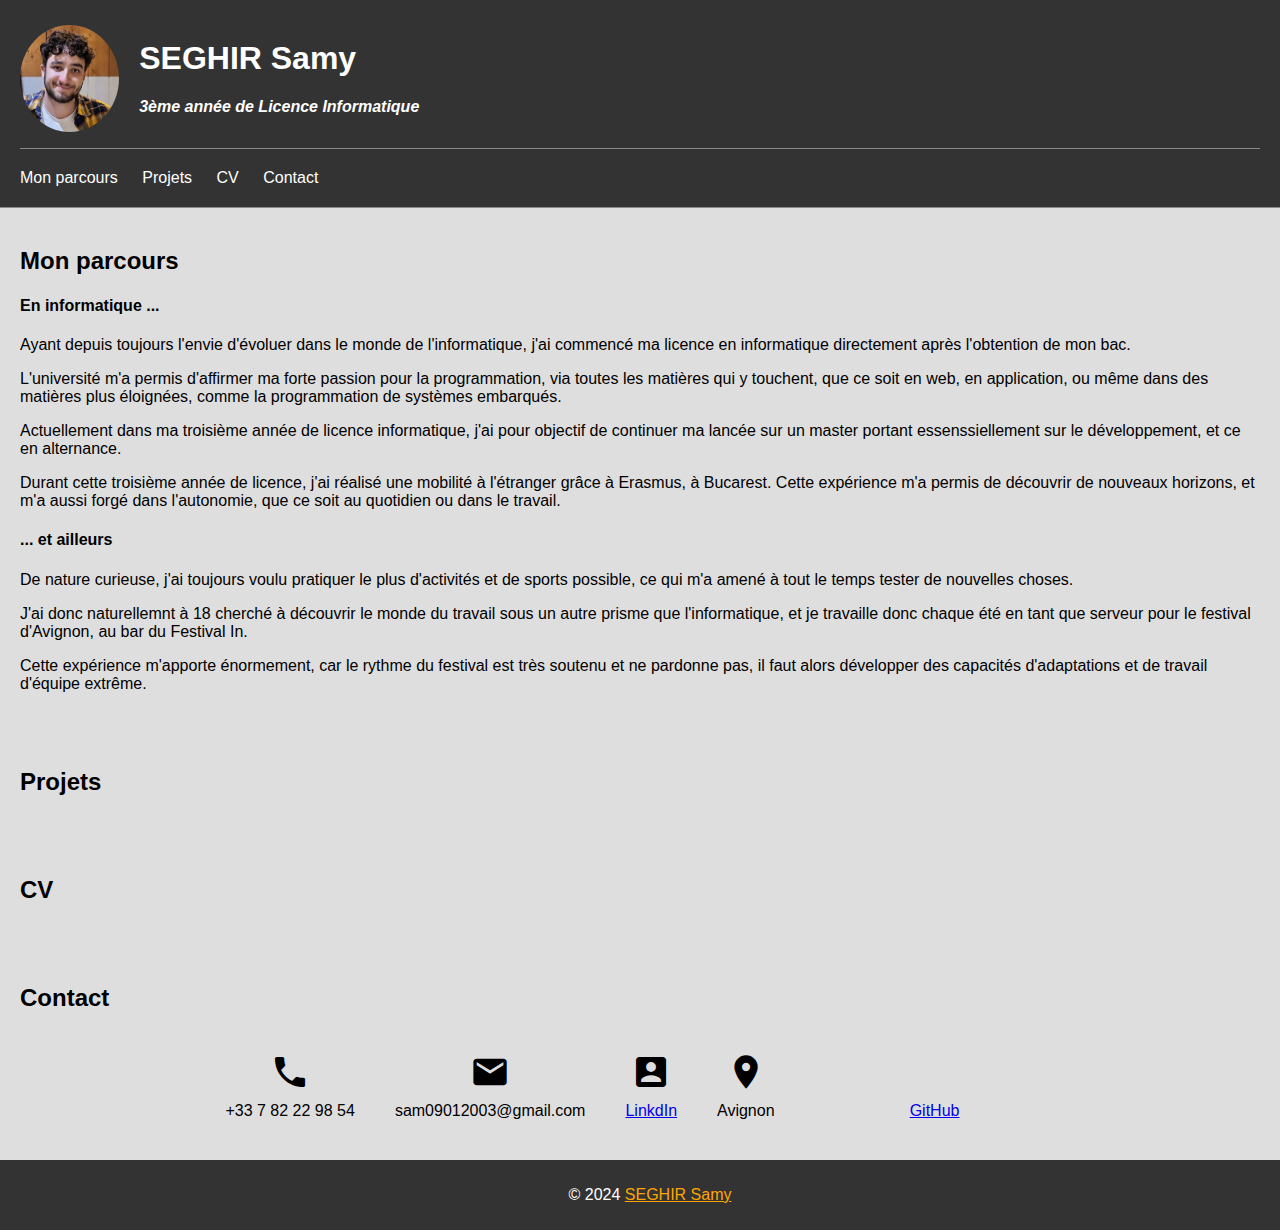
==== index.html @ d0577192 "first_commit" ====
<!DOCTYPE html>
<html lang="fr">
<head>
    <meta charset="UTF-8">
    <meta name="viewport" content="width=device-width, initial-scale=1.0">
    <title>SEGHIR Samy - Développeur Informatique</title>
    <link rel="stylesheet" href="style.css">
    <link rel="stylesheet" href="https://fonts.googleapis.com/icon?family=Material+Icons">
</head>
<body>
    <header>
        <div class="header-content">
            <img src="ma_photo.jpg" alt="Votre Photo" width="8%">
            <div class="header-text">
                <h1>SEGHIR Samy</h1>
                <h4><i>3ème année de Licence Informatique</i></h4>
            </div>
        </div>
        <nav>
            <ul>
                <li><a href="#about">Mon parcours</a></li>
                <li><a href="#projects">Projets</a></li>
                <li><a href="#cv">CV</a></li>
                <li><a href="#contact">Contact</a></li>
            </ul>
        </nav>
    </header>
    

    <section id="about">
        <h2>Mon parcours</h2>
        <div>
            <h4>En informatique ...</h4>
            <p>Ayant depuis toujours l'envie d'évoluer dans le monde de l'informatique, j'ai commencé ma licence  en informatique directement après l'obtention de mon bac.</p>
            <p>L'université m'a permis d'affirmer ma forte passion pour la programmation, via toutes les matières qui y touchent, que ce soit en web, en application, ou même dans des matières plus éloignées, comme la programmation de systèmes embarqués.</p>
            <p>Actuellement dans ma troisième année de licence informatique, j'ai pour objectif de continuer ma lancée sur un master portant essenssiellement sur le développement, et ce en alternance.</p>
            <p>Durant cette troisième année de licence, j'ai réalisé une mobilité à l'étranger grâce à Erasmus, à Bucarest. Cette expérience m'a permis de découvrir de nouveaux horizons, et m'a aussi forgé dans l'autonomie, que ce soit au quotidien ou dans le travail.</p>
            <h4>... et ailleurs</h4>
            <p>De nature curieuse, j'ai toujours voulu pratiquer le plus d'activités et de sports possible, ce qui m'a amené à tout le temps tester de nouvelles choses.</p>
            <p>J'ai donc naturellemnt à 18 cherché à découvrir le monde du travail sous un autre prisme que l'informatique, et je travaille donc chaque été en tant que serveur pour le festival d'Avignon, au bar du Festival In.</p>
            <p>Cette expérience m'apporte énormement, car le rythme du festival est très soutenu et ne pardonne pas, il faut alors développer des capacités d'adaptations et de travail d'équipe extrême.</p>
        </div>
    </section>
    

    <section id="projects">
        <h2>Projets</h2>
        <!-- Ajoutez ici une liste de vos projets avec des descriptions -->
    </section>

    <section id="cv">
        <h2>CV</h2>
        <!-- Ajoutez ici un lien vers votre CV en format PDF -->
    </section>

    <section id="contact">
        <h2>Contact</h2>
        <div class="contact-info">
            <div class="contact-item">
                <i class="material-icons">phone</i>
                <p>+33 7 82 22 98 54</p>
            </div>
            <div class="contact-item">
                <i class="material-icons">email</i>
                <p>sam09012003@gmail.com</p>
            </div>
            <div class="contact-item">
                <i class="material-icons">account_box</i>
                <p><a href="https://fr.linkedin.com/in/samy-seghir-56b181211?trk=people-guest_people_search-card&original_referer=https%3A%2F%2Fwww.linkedin.com%2F" target="_blank">LinkdIn</a></p>
            </div>
            <div class="contact-item">
                <i class="material-icons">location_on</i>
                <p>Avignon</p>
            </div>
            <div class="contact-item">
                <i class="material-icons">github</i>
                <p><a href="https://github.com/SEGHIRSamy" target="_blank">GitHub</a></p>
            </div>
        </div>
    </section>

    <footer>
        <p>&copy; 2024 <a href="https://github.com/SEGHIRSamy">SEGHIR Samy</a></p>
    </footer>
</body>
</html>
---- style.css ----
/* styles.css */

body {
    font-family: Arial, sans-serif;
    margin: 0;
    padding: 0;
    background-color: #dfdede; /* Légère teinte grise */

}

/* styles.css */

header {
    background-color: #333;
    color: #fff;
    padding: 20px;
    border-bottom: 1px solid #888; /* Bordure inférieure grise */
}

.header-content img {
    border-radius: 50%; /* Cela rendra les bords de l'image circulaires */
}

.header-content {
    display: flex;
    align-items: center;
    margin-bottom: 10px; /* Ajout de la marge en bas */
}

nav {
    margin-top: 10px; /* Ajout de la marge en haut du menu */
    border-top: 1px solid #888; /* Bordure supérieure grise */
    padding-top: 10px; /
}

.header-text {
    margin-left: 20px;
}

nav ul {
    list-style-type: none;
    margin: 10px 0 0;
    padding: 0;
}

nav ul li {
    display: inline;
    margin-right: 20px;
}

nav ul li a {
    color: #fff;
    text-decoration: none;
}

nav ul li a:hover {
    text-decoration: underline;
}


header h1 {
    margin: 20px 0 10px;
}



nav ul {
    list-style-type: none;
    margin: 10px 0 0;
    padding: 0;
}

nav ul li {
    display: inline;
    margin-right: 20px;
}

nav ul li a {
    color: #fff;
    text-decoration: none;
}

nav ul li a:hover {
    text-decoration: underline;
}

section {
    padding: 20px;
}

footer {
    background-color: #333;
    color: #fff;
    text-align: center;
    padding: 10px;
    position: relative;
    bottom: 0;
    width: 100%;
}

footer a {
    color: #ffa500;
}

.contact-info {
    display: flex;
    flex-wrap: wrap;
    justify-content: center;
}

.contact-item {
    margin: 20px;
    text-align: center;
}

.contact-item i {
    font-size: 40px; 
    margin-bottom: 10px;
}

.contact-item p {
    margin: 0;
}
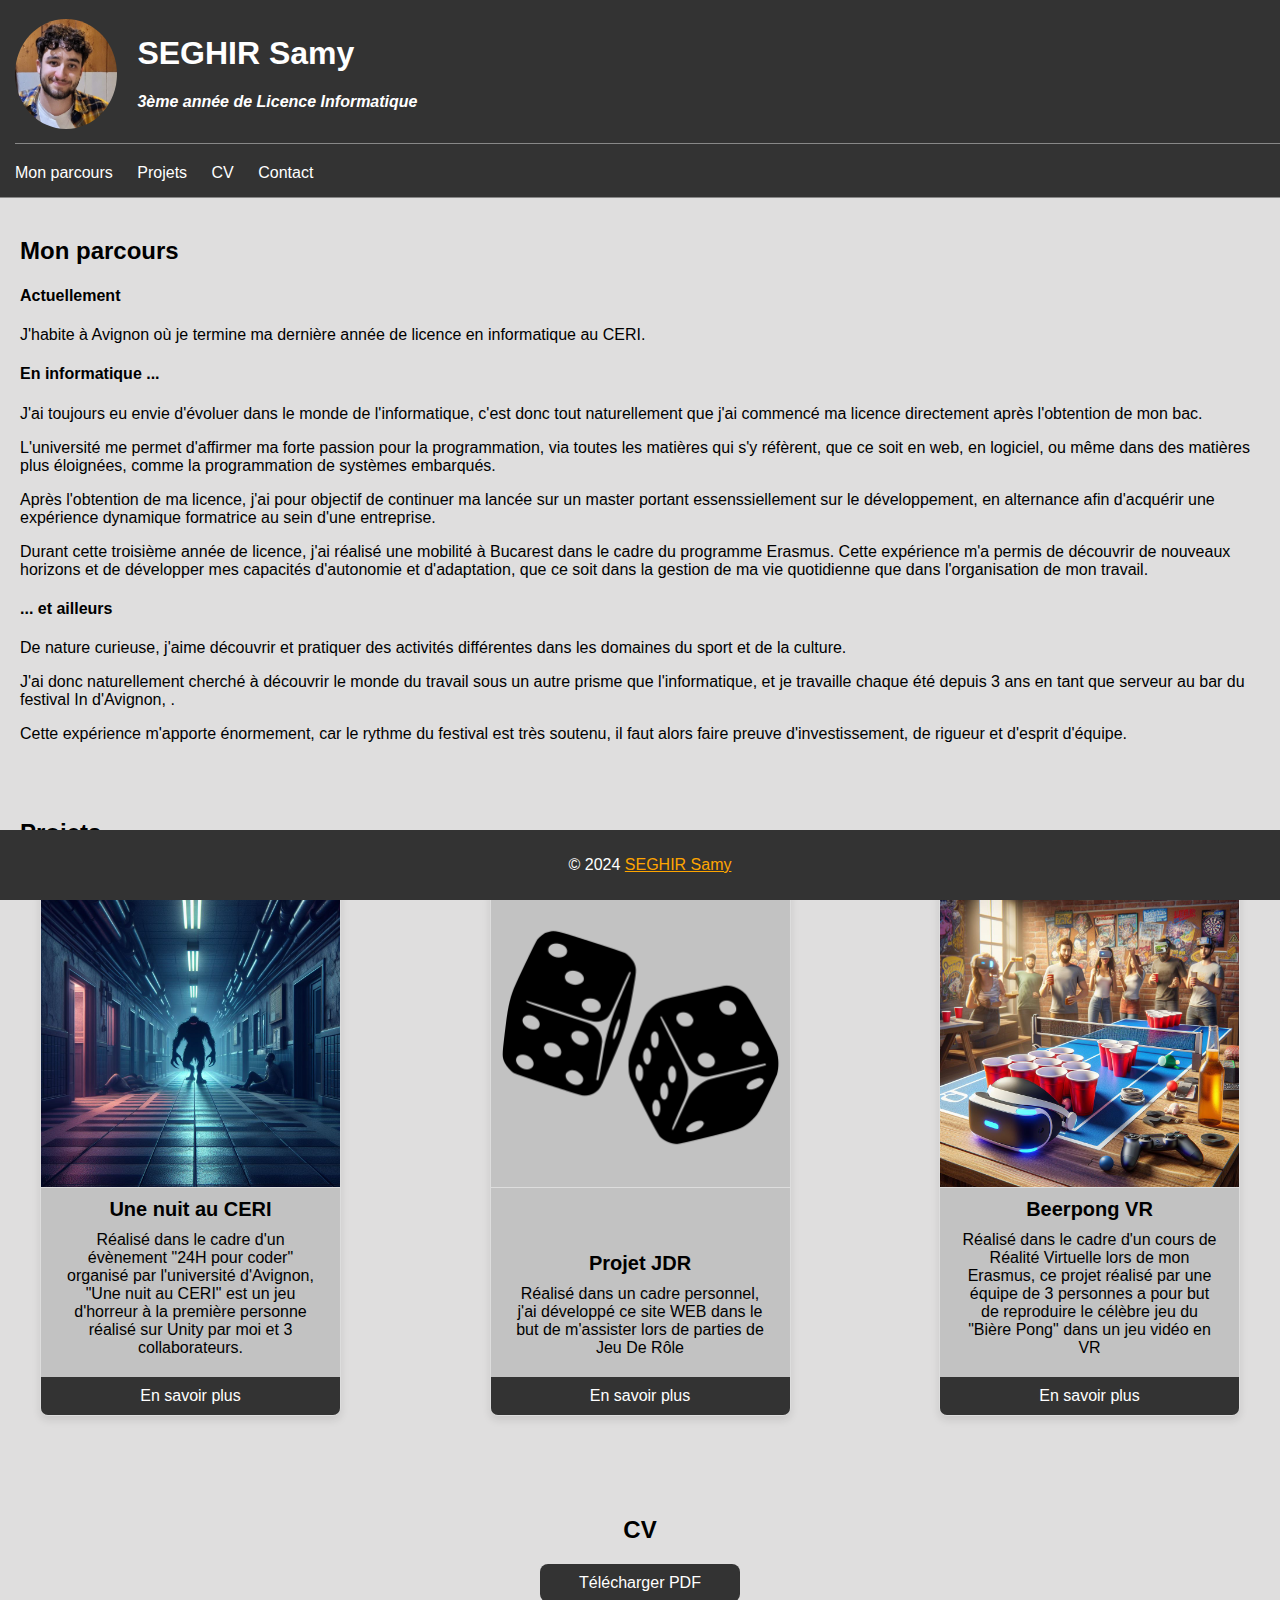
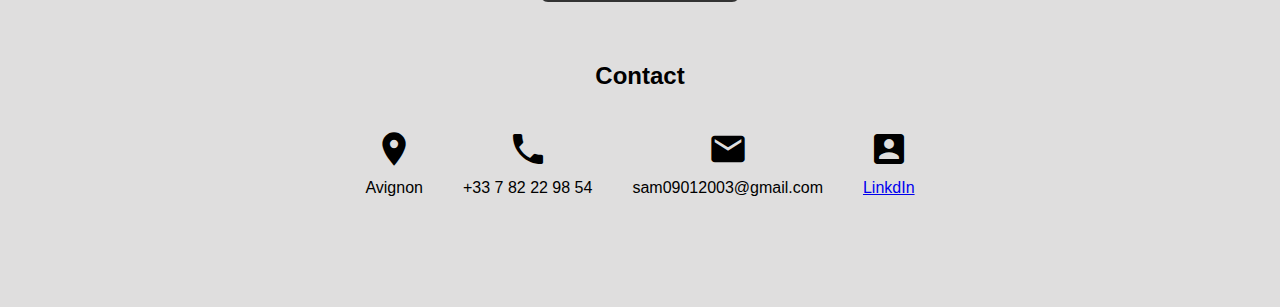
==== commit 6485224b: "Add files via upload" ====
--- a/index.html
+++ b/index.html
@@ -3,14 +3,14 @@
 <head>
     <meta charset="UTF-8">
     <meta name="viewport" content="width=device-width, initial-scale=1.0">
-    <title>SEGHIR Samy - Développeur Informatique</title>
+    <title>Samy Portfolio</title>
     <link rel="stylesheet" href="style.css">
     <link rel="stylesheet" href="https://fonts.googleapis.com/icon?family=Material+Icons">
 </head>
 <body>
     <header>
         <div class="header-content">
-            <img src="ma_photo.jpg" alt="Votre Photo" width="8%">
+            <img src="ressource/ma_photo.jpg" alt="Votre Photo" width="8%">
             <div class="header-text">
                 <h1>SEGHIR Samy</h1>
                 <h4><i>3ème année de Licence Informatique</i></h4>
@@ -25,37 +25,66 @@
             </ul>
         </nav>
     </header>
-    
 
     <section id="about">
         <h2>Mon parcours</h2>
         <div>
-            <h4>En informatique ...</h4>
-            <p>Ayant depuis toujours l'envie d'évoluer dans le monde de l'informatique, j'ai commencé ma licence  en informatique directement après l'obtention de mon bac.</p>
-            <p>L'université m'a permis d'affirmer ma forte passion pour la programmation, via toutes les matières qui y touchent, que ce soit en web, en application, ou même dans des matières plus éloignées, comme la programmation de systèmes embarqués.</p>
-            <p>Actuellement dans ma troisième année de licence informatique, j'ai pour objectif de continuer ma lancée sur un master portant essenssiellement sur le développement, et ce en alternance.</p>
-            <p>Durant cette troisième année de licence, j'ai réalisé une mobilité à l'étranger grâce à Erasmus, à Bucarest. Cette expérience m'a permis de découvrir de nouveaux horizons, et m'a aussi forgé dans l'autonomie, que ce soit au quotidien ou dans le travail.</p>
-            <h4>... et ailleurs</h4>
-            <p>De nature curieuse, j'ai toujours voulu pratiquer le plus d'activités et de sports possible, ce qui m'a amené à tout le temps tester de nouvelles choses.</p>
-            <p>J'ai donc naturellemnt à 18 cherché à découvrir le monde du travail sous un autre prisme que l'informatique, et je travaille donc chaque été en tant que serveur pour le festival d'Avignon, au bar du Festival In.</p>
-            <p>Cette expérience m'apporte énormement, car le rythme du festival est très soutenu et ne pardonne pas, il faut alors développer des capacités d'adaptations et de travail d'équipe extrême.</p>
+            <div>
+                <h4>Actuellement</h4>
+                <p>J'habite à Avignon où je termine ma dernière année de licence en informatique au CERI.</p>
+            </div>
+            <div>
+                <h4>En informatique ...</h4>
+                <p>J'ai toujours eu envie d'évoluer dans le monde de l'informatique, c'est donc tout naturellement que j'ai commencé ma licence directement après l'obtention de mon bac.</p>
+                <p>L'université me permet d'affirmer ma forte passion pour la programmation, via toutes les matières qui s'y réfèrent, que ce soit en web, en logiciel, ou même dans des matières plus éloignées, comme la programmation de systèmes embarqués.</p>
+                <p>Après l'obtention de ma licence, j'ai pour objectif de continuer ma lancée sur un master portant essenssiellement sur le développement, en alternance afin d'acquérir une expérience dynamique formatrice au sein d'une entreprise.</p>
+                <p>Durant cette troisième année de licence, j'ai réalisé une mobilité à Bucarest dans le cadre du programme Erasmus. Cette expérience m'a permis de découvrir de nouveaux horizons et de développer mes capacités d'autonomie et d'adaptation, que ce soit dans la gestion de ma vie quotidienne que dans  l'organisation de mon travail.</p>
+            </div>
+            <div>
+                <h4>... et ailleurs</h4>
+                <p>De nature curieuse, j'aime découvrir et pratiquer des activités différentes dans les domaines du sport et de la culture.</p>
+                <p>J'ai donc naturellement cherché à découvrir le monde du travail sous un autre prisme que l'informatique, et je travaille chaque été depuis 3 ans en tant que serveur au bar du festival In d'Avignon, .</p>
+                <p>Cette expérience m'apporte énormement, car le rythme du festival est très soutenu, il faut alors faire preuve d'investissement, de rigueur et d'esprit d'équipe.</p>
+            </div>                 
+        </div>
+    </section>
+
+    <section id="projects">
+        <h2>Projets</h2>
+        <div class="projects-container">
+            <div class="project">
+                <img src="ressource/projet24h/cover.png" alt="24h">
+                <h3>Une nuit au CERI</h3>              
+                <p>Réalisé dans le cadre d'un évènement "24H pour coder" organisé par l'université d'Avignon, "Une nuit au CERI" est un jeu d'horreur à la première personne réalisé sur Unity par moi et 3 collaborateurs.</p>
+                <a href="projet24h.html">En savoir plus</a>
+            </div>
+            <div class="project">
+                <img src="ressource/projetJDR/coverJDR.png" alt="ProjetJDR">
+                <h3>Projet JDR</h3>              
+                <p>Réalisé dans un cadre personnel, j'ai développé ce site WEB dans le but de m'assister lors de parties de Jeu De Rôle</p>
+                <a href="ProjetJDR.html">En savoir plus</a>
+            </div>
+            <div class="project">
+                <img src="ressource/coverBeerpong.jfif" alt="BeerpongVR">
+                <h3>Beerpong VR</h3>
+                <p>Réalisé dans le cadre d'un cours de Réalité Virtuelle lors de mon Erasmus, ce projet réalisé par une équipe de 3 personnes a pour but de reproduire le célèbre jeu du "Bière Pong" dans un jeu vidéo en VR</p>
+                <a href="projetBeerpong.html">En savoir plus</a>
+            </div>
         </div>
     </section>
     
-
-    <section id="projects">
-        <h2>Projets</h2>
-        <!-- Ajoutez ici une liste de vos projets avec des descriptions -->
-    </section>
-
     <section id="cv">
         <h2>CV</h2>
-        <!-- Ajoutez ici un lien vers votre CV en format PDF -->
+        <button class="download-button"><a href="ressource/cv.pdf" download>Télécharger PDF</a></button>
     </section>
 
     <section id="contact">
         <h2>Contact</h2>
         <div class="contact-info">
+            <div class="contact-item">
+                <i class="material-icons">location_on</i>
+                <p>Avignon</p>
+            </div>
             <div class="contact-item">
                 <i class="material-icons">phone</i>
                 <p>+33 7 82 22 98 54</p>
@@ -68,14 +97,6 @@
                 <i class="material-icons">account_box</i>
                 <p><a href="https://fr.linkedin.com/in/samy-seghir-56b181211?trk=people-guest_people_search-card&original_referer=https%3A%2F%2Fwww.linkedin.com%2F" target="_blank">LinkdIn</a></p>
             </div>
-            <div class="contact-item">
-                <i class="material-icons">location_on</i>
-                <p>Avignon</p>
-            </div>
-            <div class="contact-item">
-                <i class="material-icons">github</i>
-                <p><a href="https://github.com/SEGHIRSamy" target="_blank">GitHub</a></p>
-            </div>
         </div>
     </section>
 
--- a/style.css
+++ b/style.css
@@ -1,124 +1,237 @@
-/* styles.css */
+header {
+    background-color: #333;
+    color: #fff;
+    padding: 15px;
+    border-bottom: 1px solid #888;
+    position: relative;
+    top: 0;
+    min-height: 50px;
+    width: 100%;
+    z-index: 1000;
+}
+
+header h1 {
+    margin: 20px 0 10px;
+}
+
+.header-content img {
+    border-radius: 50%;
+}
+
+.header-content {
+    display: flex;
+    align-items: center;
+    margin-bottom: 10px;
+}
+
+.header-text {
+    margin-left: 20px;
+}
+
+nav {
+    margin-top: 10px;
+    border-top: 1px solid #888;
+    padding-top: 10px; /
+}
+
+nav ul {
+    list-style-type: none;
+    margin: 10px 0 0;
+    padding: 0;
+}
+
+nav ul li {
+    display: inline;
+    margin-right: 20px;
+}
+
+nav ul li a {
+    color: #fff;
+    text-decoration: none;
+}
+
+nav ul li a:hover {
+    text-decoration: underline;
+}
+
 
 body {
     font-family: Arial, sans-serif;
     margin: 0;
     padding: 0;
-    background-color: #dfdede; /* Légère teinte grise */
-
-}
-
-/* styles.css */
-
-header {
-    background-color: #333;
-    color: #fff;
-    padding: 20px;
-    border-bottom: 1px solid #888; /* Bordure inférieure grise */
-}
-
-.header-content img {
-    border-radius: 50%; /* Cela rendra les bords de l'image circulaires */
-}
-
-.header-content {
-    display: flex;
+    background-color: #dfdede;
+    padding-top: 60px;
+    padding-bottom: 40px;
+    overflow-x: hidden;
+}
+
+body, html {
+    margin: 0;
+    padding: 0;
+}
+
+section {
+    padding: 20px;
+}
+
+#cv, #contact {
+    margin: 0 auto;
+    max-width: 800px;
+    padding: 20px;
+    text-align: center
+}
+
+.projects-container {
+    display: flex;
+    flex-wrap: wrap;
+    justify-content: space-between;
+    padding: 20px;
+}
+
+.project {
+    width: calc(25% - 1px);
+    background-color:#c2c2c2;
+    margin-bottom: 20px;
+    border: 1px solid #ddd;
+    border-radius: 8px;
+    overflow: hidden;
+    display: flex;
+    flex-direction: column;
+    justify-content: center;
+    text-align: center;
+    box-shadow: 0 4px 8px rgba(0, 0, 0, 0.1);
+}
+
+.project img {
+    width: 100%;
+    height: auto;
+    border-bottom: 1px solid #ddd;
+    margin-bottom: 10px;
+}
+
+.project h3 {
+    margin: auto;
+    font-size: 20px;
+    margin-bottom: 10px;
+}
+
+.project p {
+    margin: 0 20px 20px;
+}
+
+.project a {
+    display: block;
+    background-color: #333;
+    color: #fff;
+    text-align: center;
+    padding: 10px;
+    text-decoration: none;
+    transition: background-color 0.3s ease;
+}
+
+.project a:hover {
+    background-color: #555;
+}
+
+
+.download-button {
+    background-color: #627463;
+    border: none;
+    color: white;
+    padding: 15px 32px;
+    text-align: center;
+    text-decoration: none;
+    display: inline-block;
+    font-size: 16px;
+    margin: 4px 2px;
+    cursor: pointer;
+    border-radius: 8px;
+}
+
+.download-button a {
+    color: white;
+    text-decoration: none;
+}
+
+.contact-info {
+    display: flex;
+    flex-wrap: wrap;
+    justify-content: center;
+}
+
+.contact-item {
     align-items: center;
-    margin-bottom: 10px; /* Ajout de la marge en bas */
-}
-
-nav {
-    margin-top: 10px; /* Ajout de la marge en haut du menu */
-    border-top: 1px solid #888; /* Bordure supérieure grise */
-    padding-top: 10px; /
-}
-
-.header-text {
-    margin-left: 20px;
-}
-
-nav ul {
-    list-style-type: none;
-    margin: 10px 0 0;
-    padding: 0;
-}
-
-nav ul li {
-    display: inline;
-    margin-right: 20px;
-}
-
-nav ul li a {
-    color: #fff;
-    text-decoration: none;
-}
-
-nav ul li a:hover {
-    text-decoration: underline;
-}
-
-
-header h1 {
-    margin: 20px 0 10px;
-}
-
-
-
-nav ul {
-    list-style-type: none;
-    margin: 10px 0 0;
-    padding: 0;
-}
-
-nav ul li {
-    display: inline;
-    margin-right: 20px;
-}
-
-nav ul li a {
-    color: #fff;
-    text-decoration: none;
-}
-
-nav ul li a:hover {
-    text-decoration: underline;
-}
-
-section {
-    padding: 20px;
-}
+    margin: 20px;
+    text-align: center;
+}
+
+.contact-item i {
+    font-size: 40px; 
+    margin-bottom: 10px;
+}
+
+.contact-item p {
+    margin: 0;
+}
+
+#project-details {
+    padding: 20px;
+}
+
+#project-details h2 {
+    text-align: center;
+    margin-bottom: 20px;
+}
+
+.project-images {
+    display: flex;
+    justify-content: center;
+    flex-wrap: wrap;
+    margin-bottom: 20px;
+    padding: 10px;
+}
+
+.project-images img {
+    margin-bottom: 10px;
+    width: 400px;
+    margin-right: 10px; 
+    border-radius: 8px; 
+}
+
+.project-description {
+    text-align: justify;
+    margin-bottom: 20px;
+}
+
+.download-button, .back-button {
+    display: block;
+    width: 200px;
+    margin: 0 auto;
+    text-align: center;
+    background-color: #333;
+    color: #fff;
+    padding: 10px;
+    text-decoration: none;
+    border-radius: 8px;
+    transition: background-color 0.3s ease;
+}
+
+.download-button:hover, .back-button:hover {
+    background-color: #555;
+}
+
 
 footer {
     background-color: #333;
     color: #fff;
     text-align: center;
     padding: 10px;
-    position: relative;
+    position: sticky;
     bottom: 0;
     width: 100%;
+    z-index: 1000;
 }
 
 footer a {
     color: #ffa500;
-}
-
-.contact-info {
-    display: flex;
-    flex-wrap: wrap;
-    justify-content: center;
-}
-
-.contact-item {
-    margin: 20px;
-    text-align: center;
-}
-
-.contact-item i {
-    font-size: 40px; 
-    margin-bottom: 10px;
-}
-
-.contact-item p {
-    margin: 0;
-}
-
+}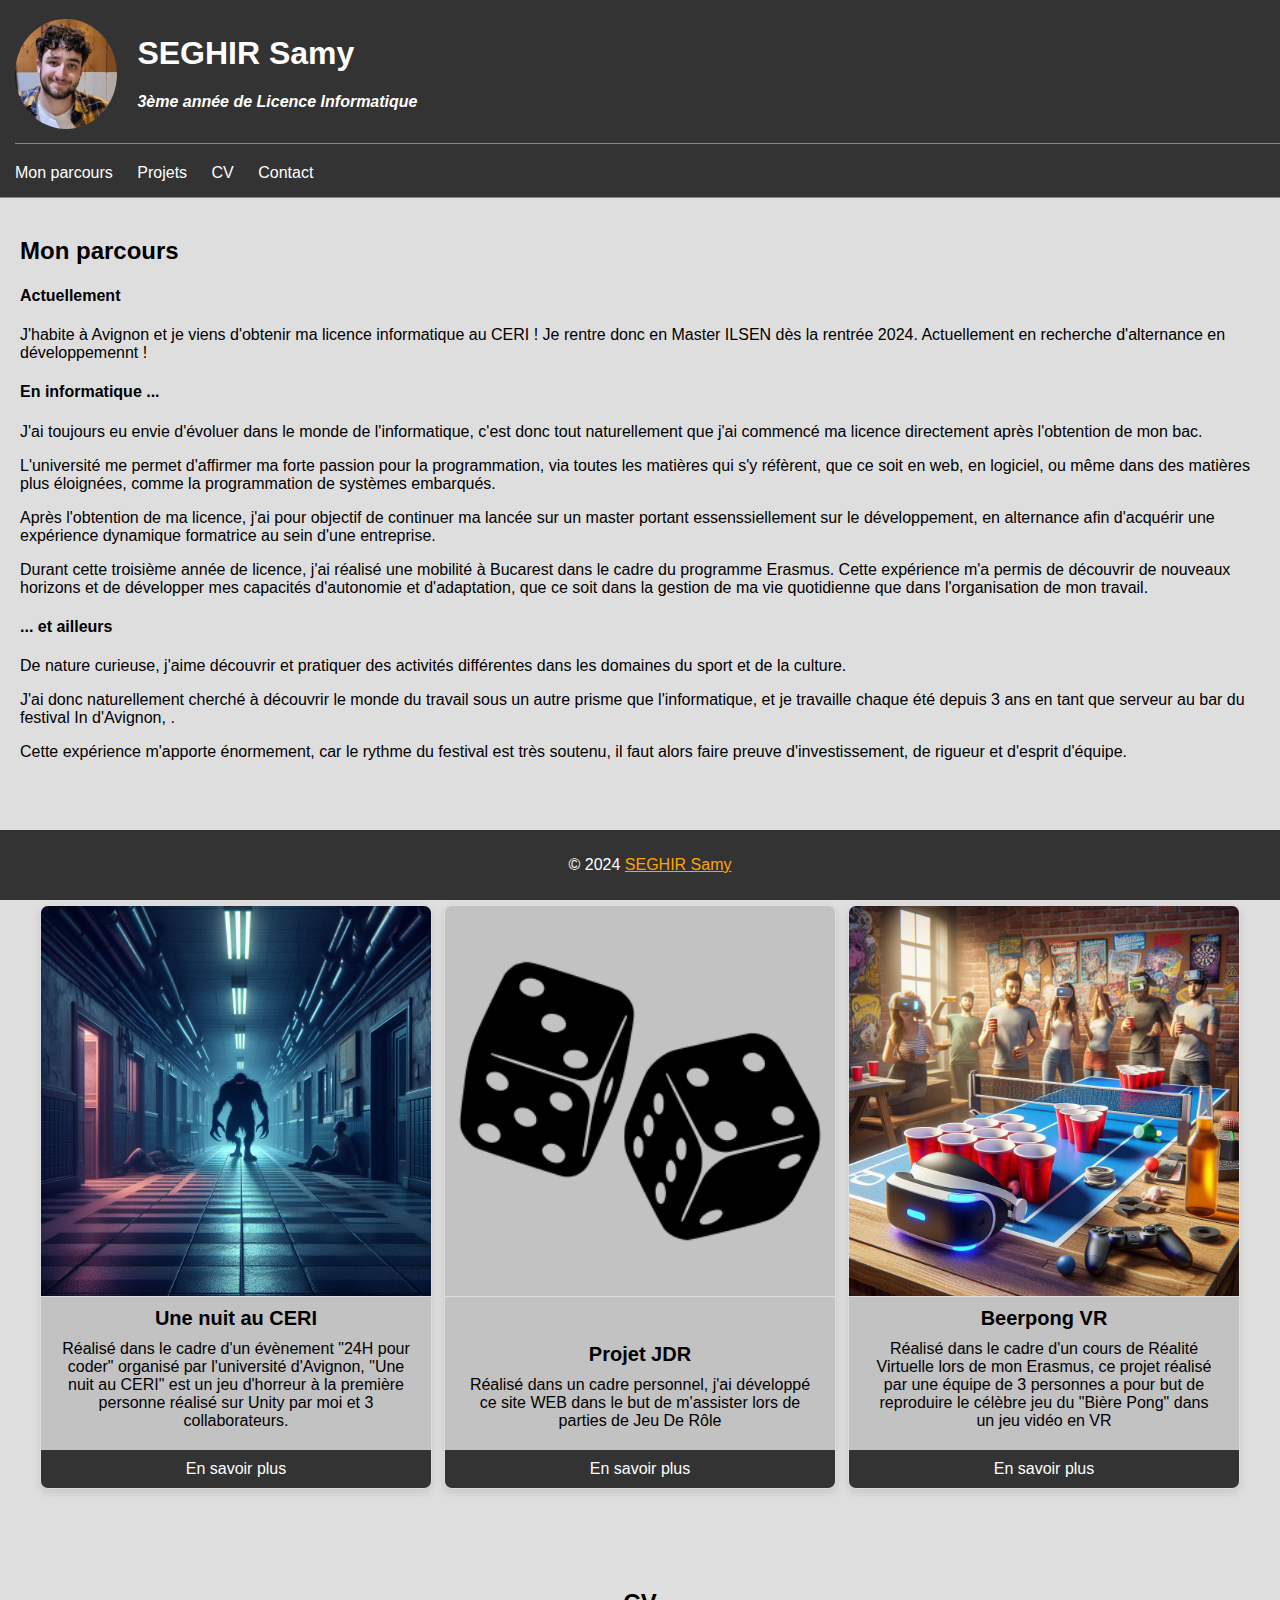
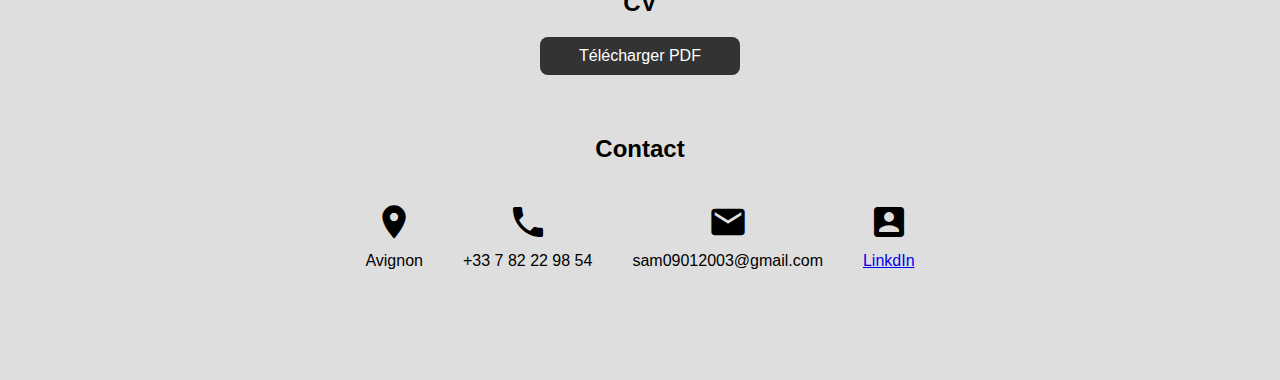
==== commit c3ab4c7b: "Update vie licence.html" ====
--- a/index.html
+++ b/index.html
@@ -31,7 +31,7 @@
         <div>
             <div>
                 <h4>Actuellement</h4>
-                <p>J'habite à Avignon où je termine ma dernière année de licence en informatique au CERI.</p>
+                <p>J'habite à Avignon et je viens d'obtenir ma licence informatique au CERI ! Je rentre donc en Master ILSEN dès la rentrée 2024. Actuellement en recherche d'alternance en développemennt !</p>
             </div>
             <div>
                 <h4>En informatique ...</h4>
@@ -62,7 +62,7 @@
                 <img src="ressource/projetJDR/coverJDR.png" alt="ProjetJDR">
                 <h3>Projet JDR</h3>              
                 <p>Réalisé dans un cadre personnel, j'ai développé ce site WEB dans le but de m'assister lors de parties de Jeu De Rôle</p>
-                <a href="ProjetJDR.html">En savoir plus</a>
+                <a href="projetJDR.html">En savoir plus</a>
             </div>
             <div class="project">
                 <img src="ressource/coverBeerpong.jfif" alt="BeerpongVR">
--- a/style.css
+++ b/style.css
@@ -31,7 +31,7 @@
 nav {
     margin-top: 10px;
     border-top: 1px solid #888;
-    padding-top: 10px; /
+    padding-top: 10px;
 }
 
 nav ul {
@@ -53,7 +53,6 @@
 nav ul li a:hover {
     text-decoration: underline;
 }
-
 
 body {
     font-family: Arial, sans-serif;
@@ -89,8 +88,8 @@
 }
 
 .project {
-    width: calc(25% - 1px);
-    background-color:#c2c2c2;
+    width: calc(33.333% - 10px);
+    background-color: #c2c2c2;
     margin-bottom: 20px;
     border: 1px solid #ddd;
     border-radius: 8px;
@@ -132,7 +131,6 @@
 .project a:hover {
     background-color: #555;
 }
-
 
 .download-button {
     background-color: #627463;
@@ -166,7 +164,7 @@
 }
 
 .contact-item i {
-    font-size: 40px; 
+    font-size: 40px;
     margin-bottom: 10px;
 }
 
@@ -194,8 +192,8 @@
 .project-images img {
     margin-bottom: 10px;
     width: 400px;
-    margin-right: 10px; 
-    border-radius: 8px; 
+    margin-right: 10px;
+    border-radius: 8px;
 }
 
 .project-description {
@@ -220,7 +218,6 @@
     background-color: #555;
 }
 
-
 footer {
     background-color: #333;
     color: #fff;
@@ -234,4 +231,28 @@
 
 footer a {
     color: #ffa500;
-}+}
+
+@media (max-width: 768px) {
+    .projects-container {
+        flex-direction: column;
+        align-items: center;
+    }
+
+    .project {
+        width: 80%;
+        margin: 10px 0;
+    }
+}
+
+@media (max-width: 480px) {
+    .projects-container {
+        flex-direction: column;
+        align-items: center;
+    }
+
+    .project {
+        width: 90%;
+        margin: 10px 0;
+    }
+}
